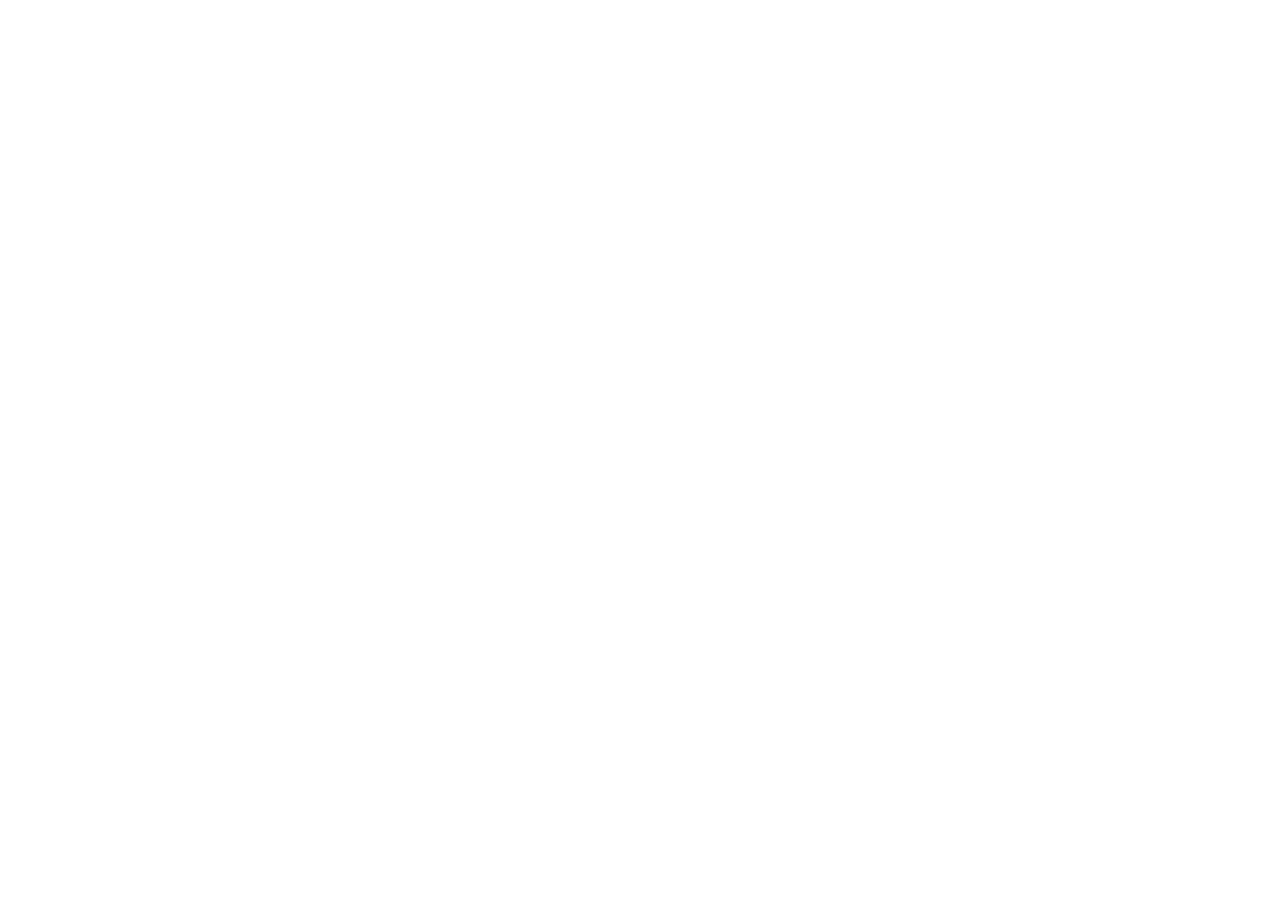
==== index.html @ 8698e87a "Create index.html" ====
<!DOCTYPE html>
<html lang="en">
<head>
    <meta charset="UTF-8">
    <meta http-equiv="X-UA-Compatible" content="IE=edge">
    <meta name="viewport" content="width=device-width, initial-scale=1.0">
    <title>Document</title>
</head>
<body>
    
</body>
</html>
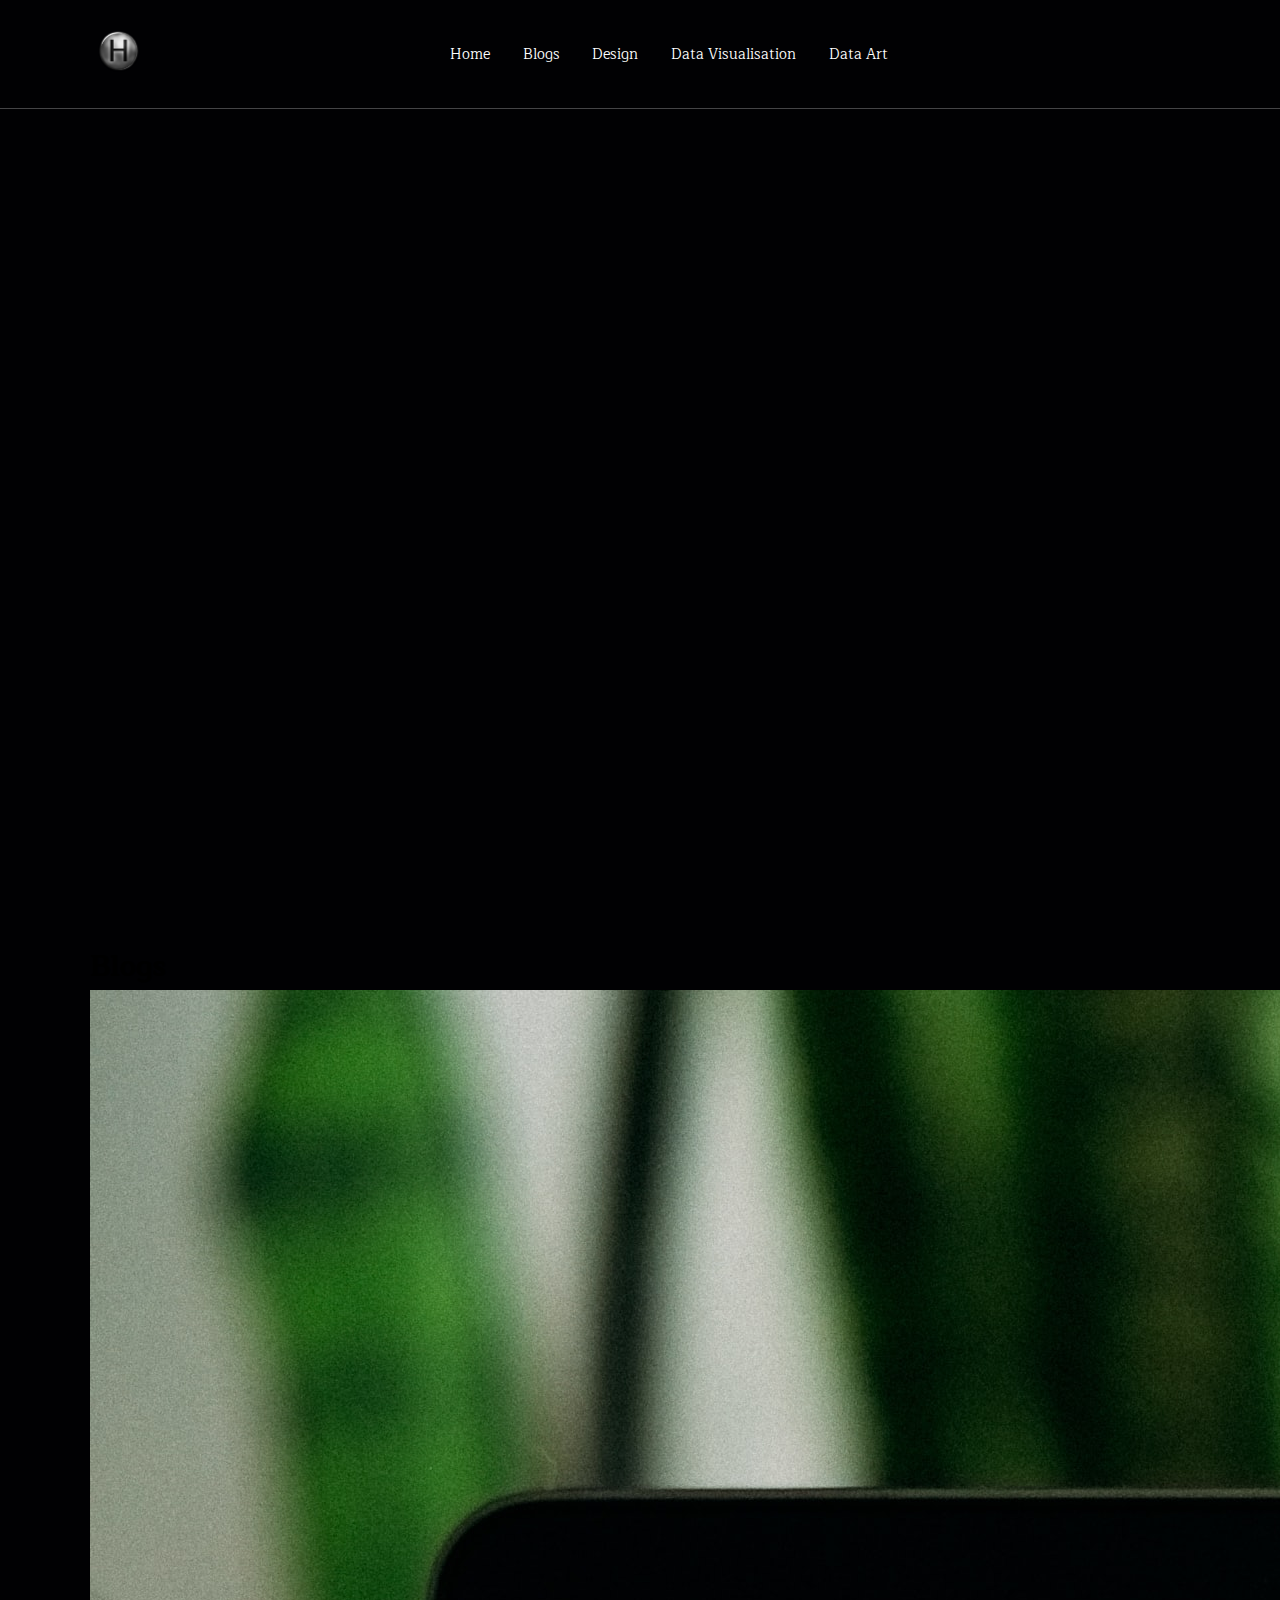
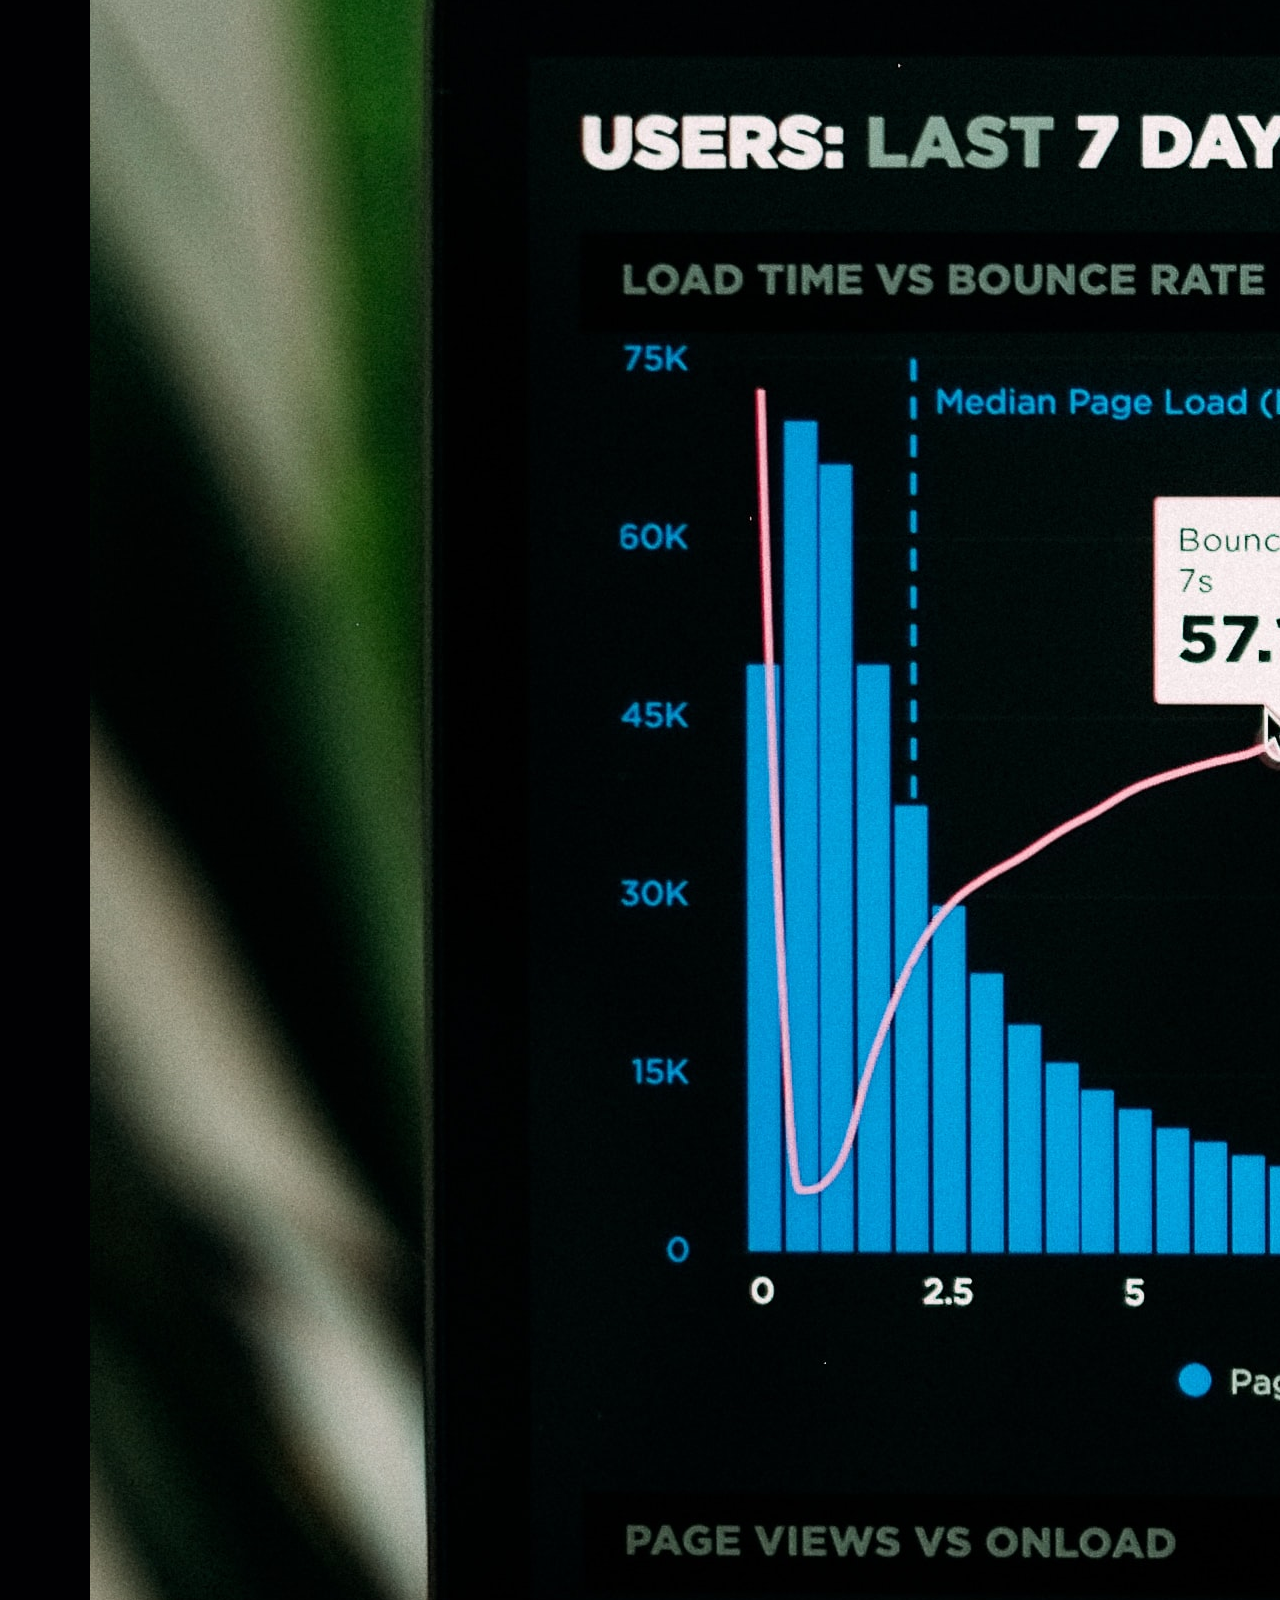
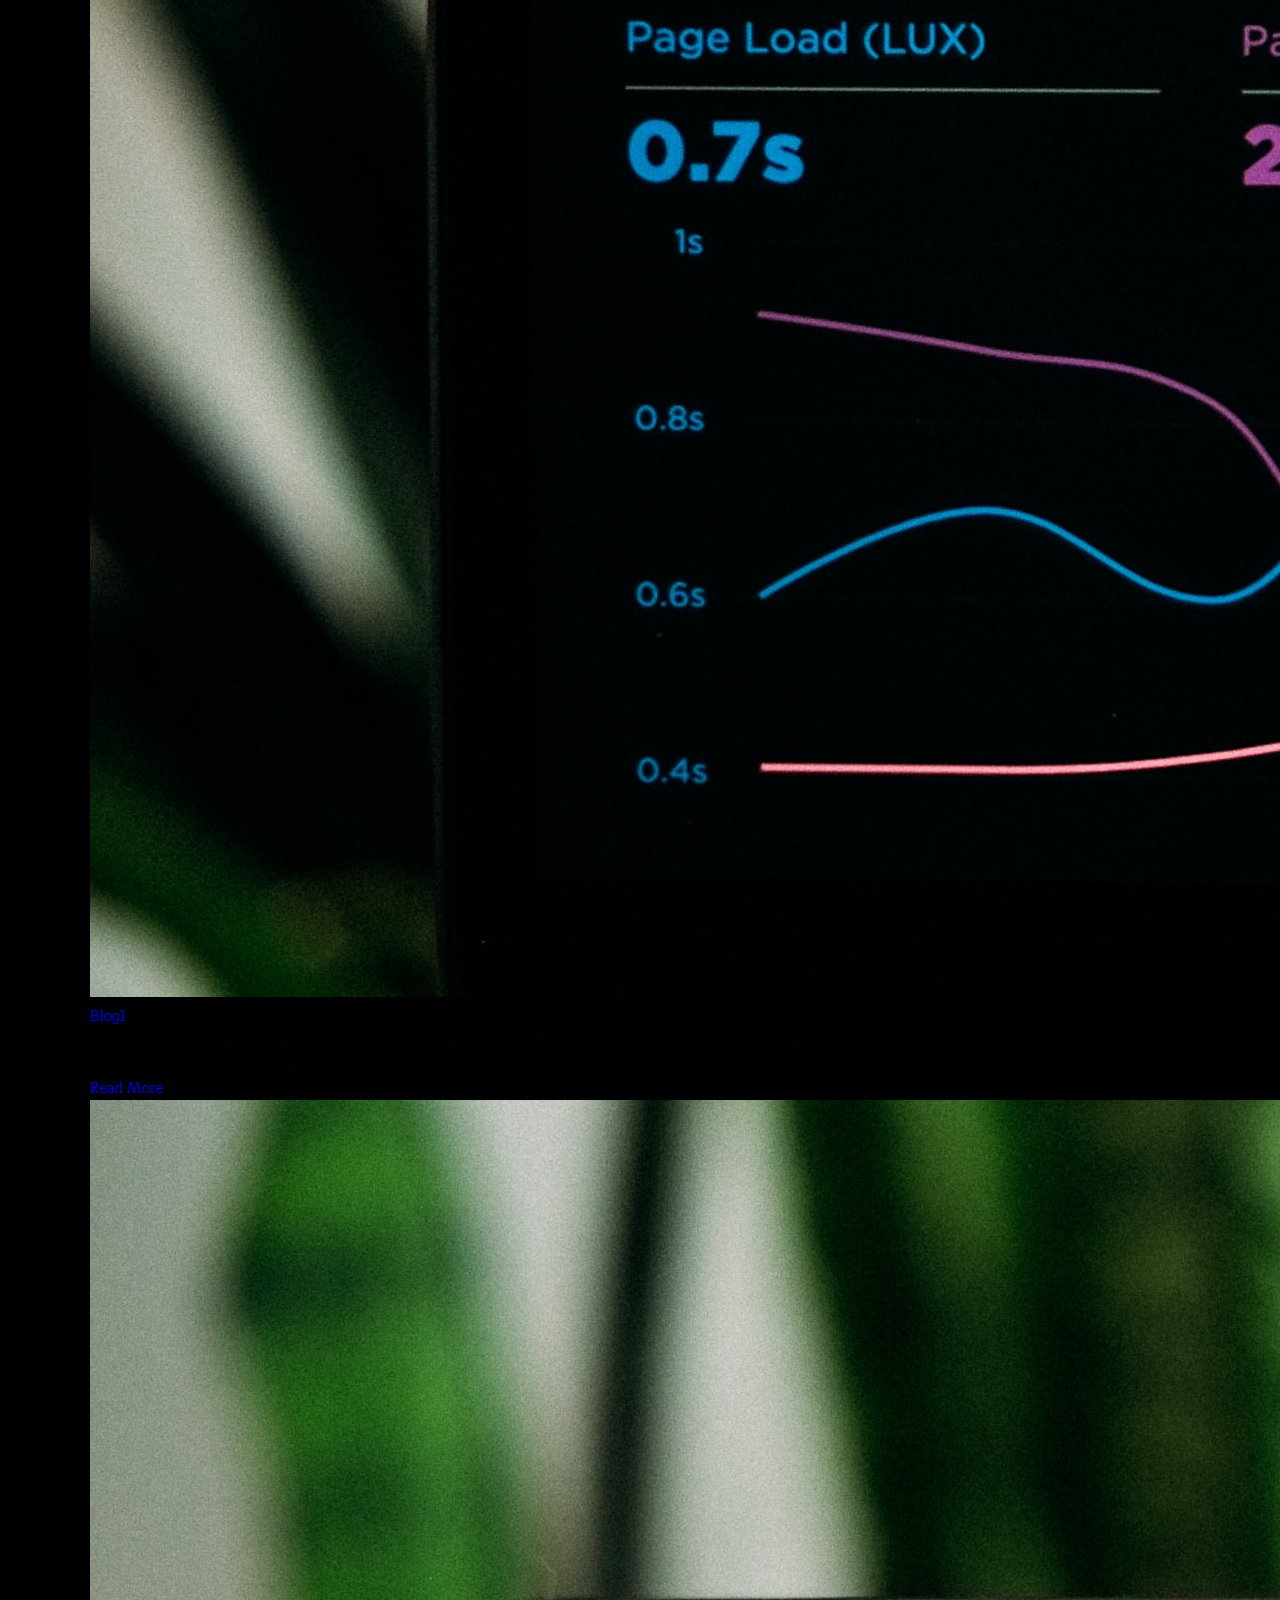
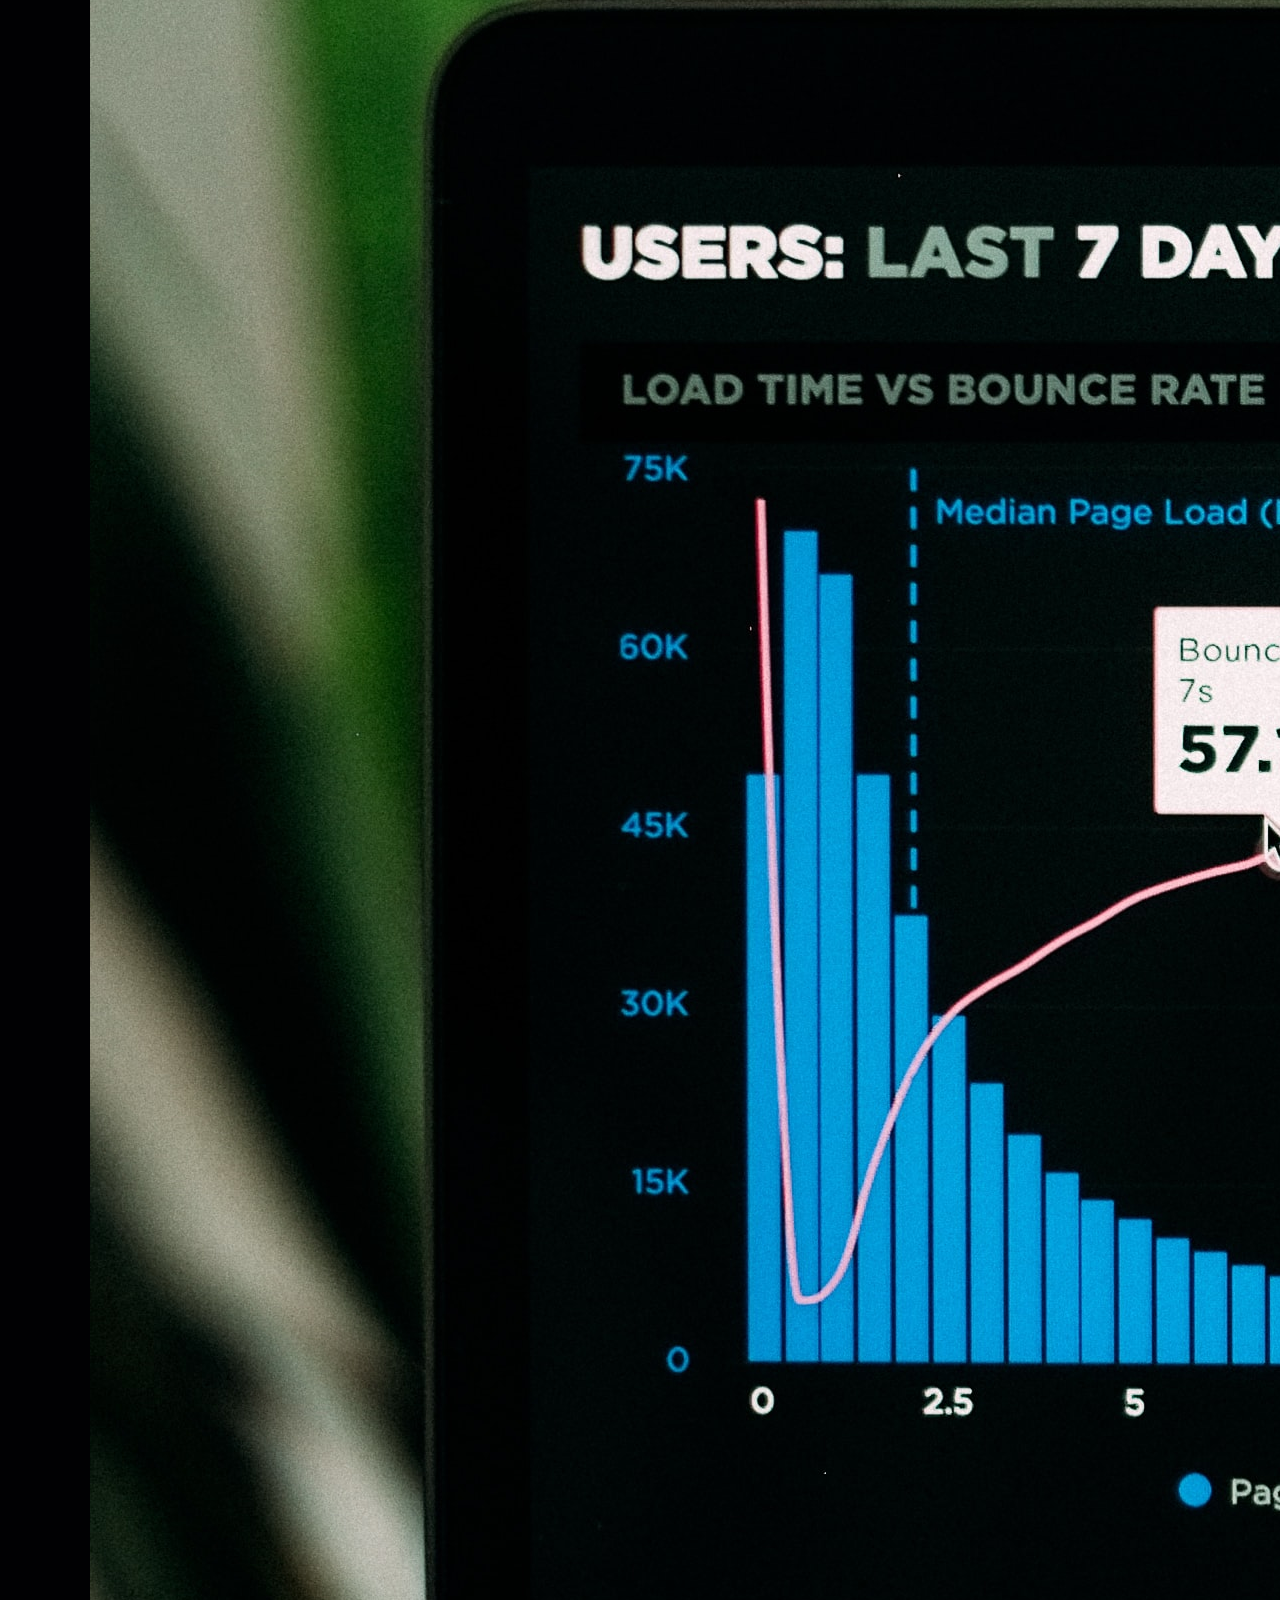
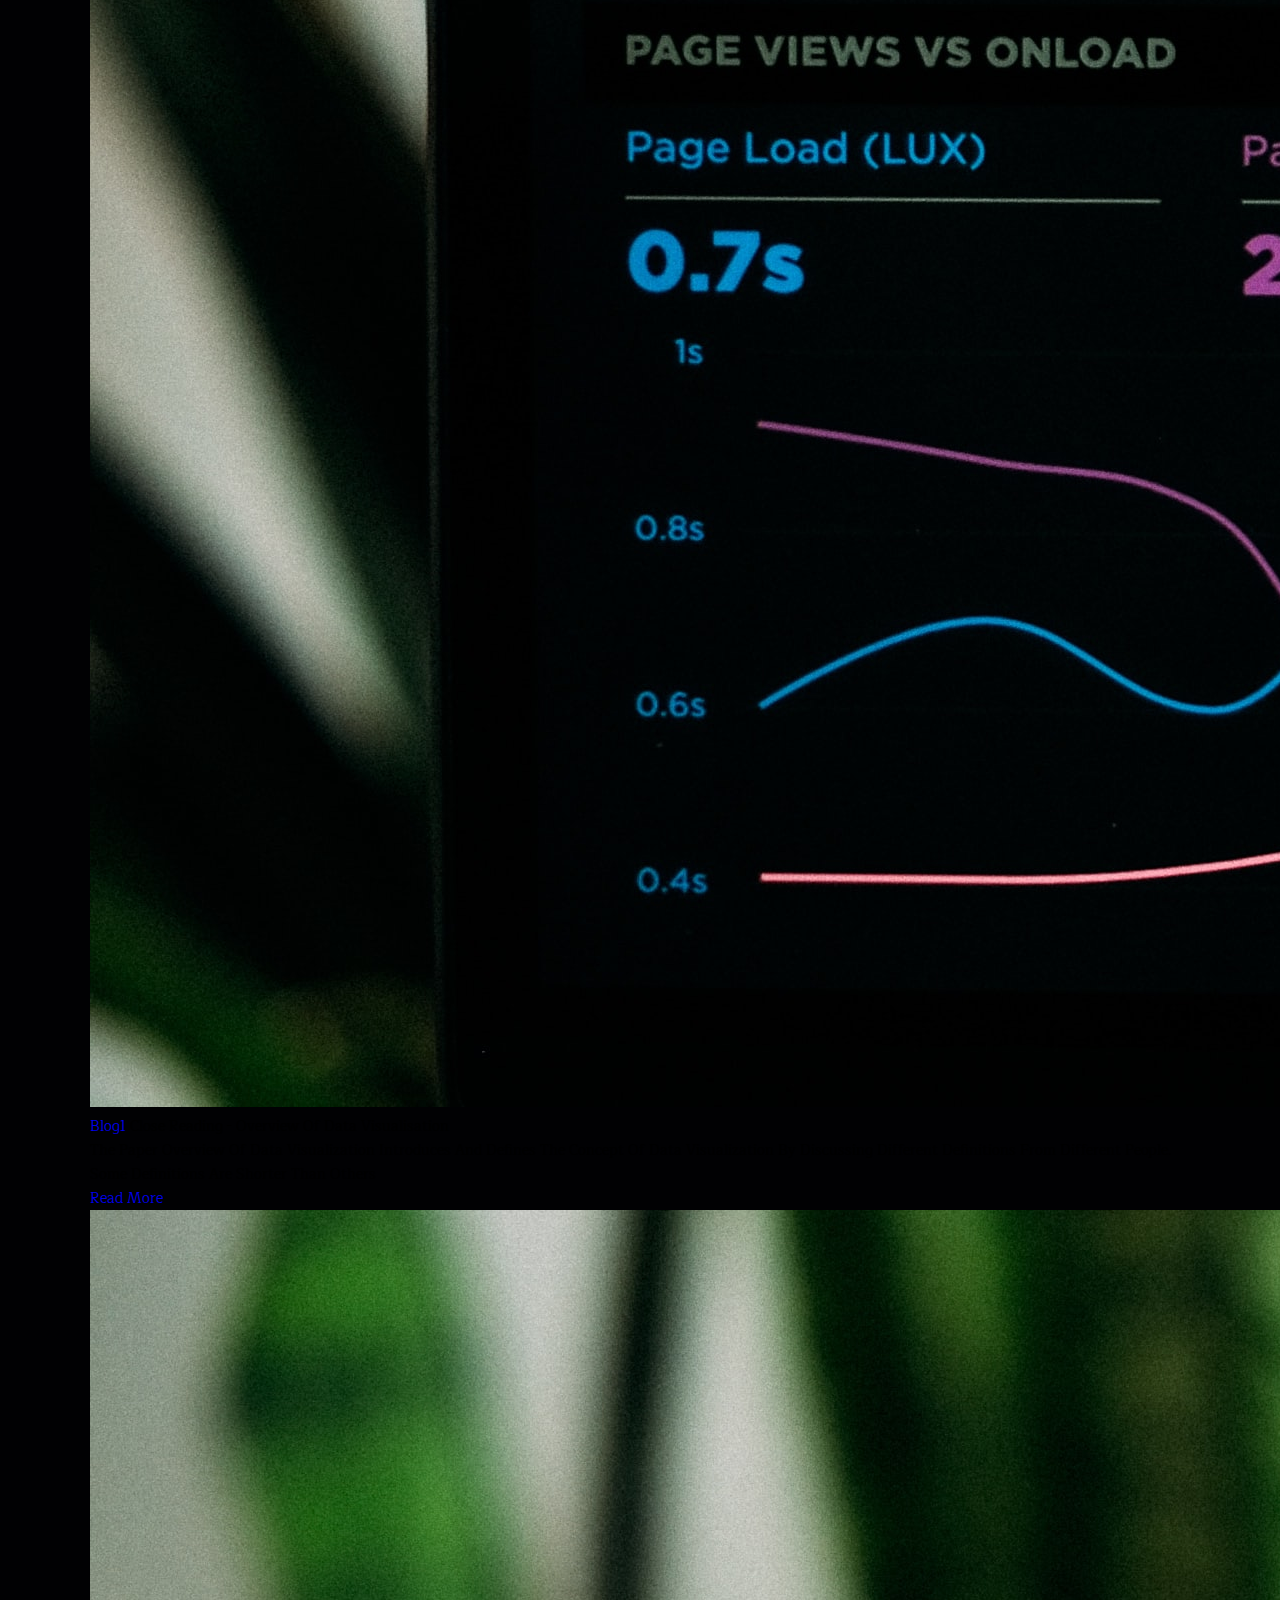
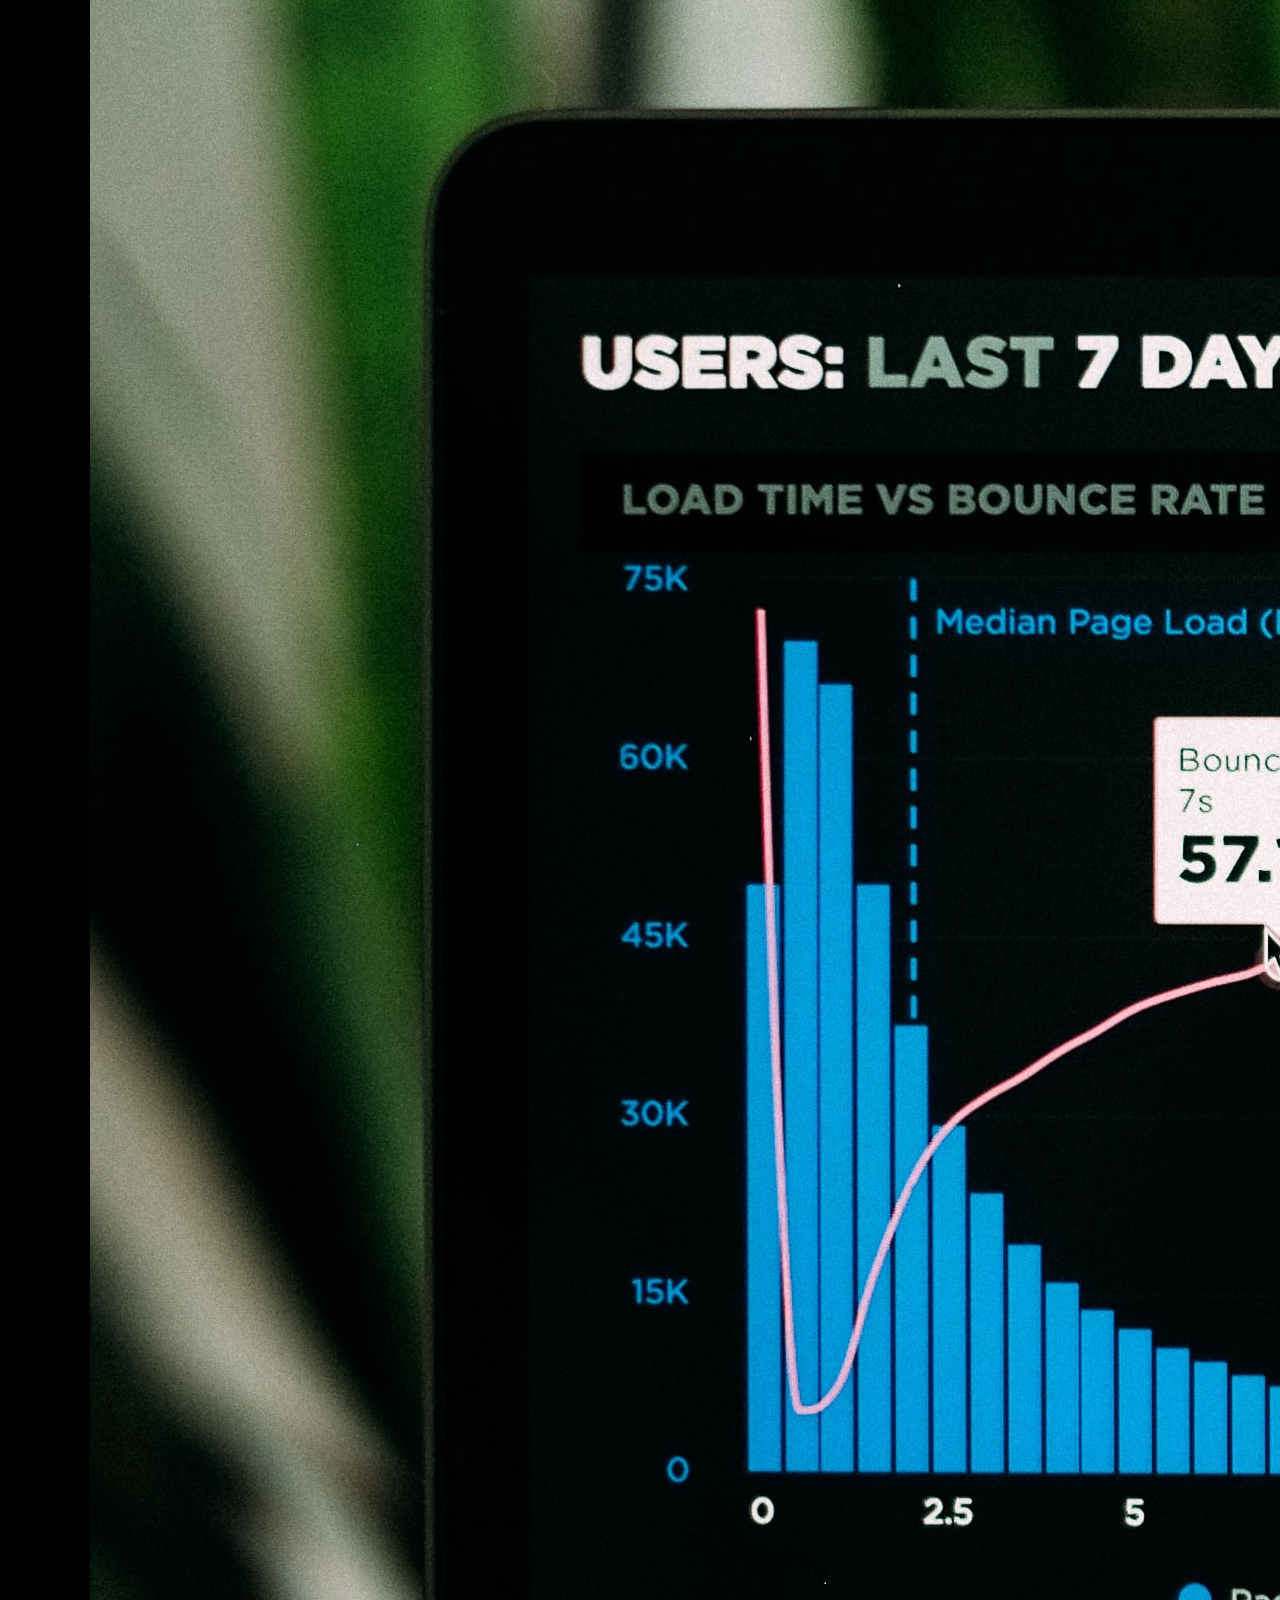
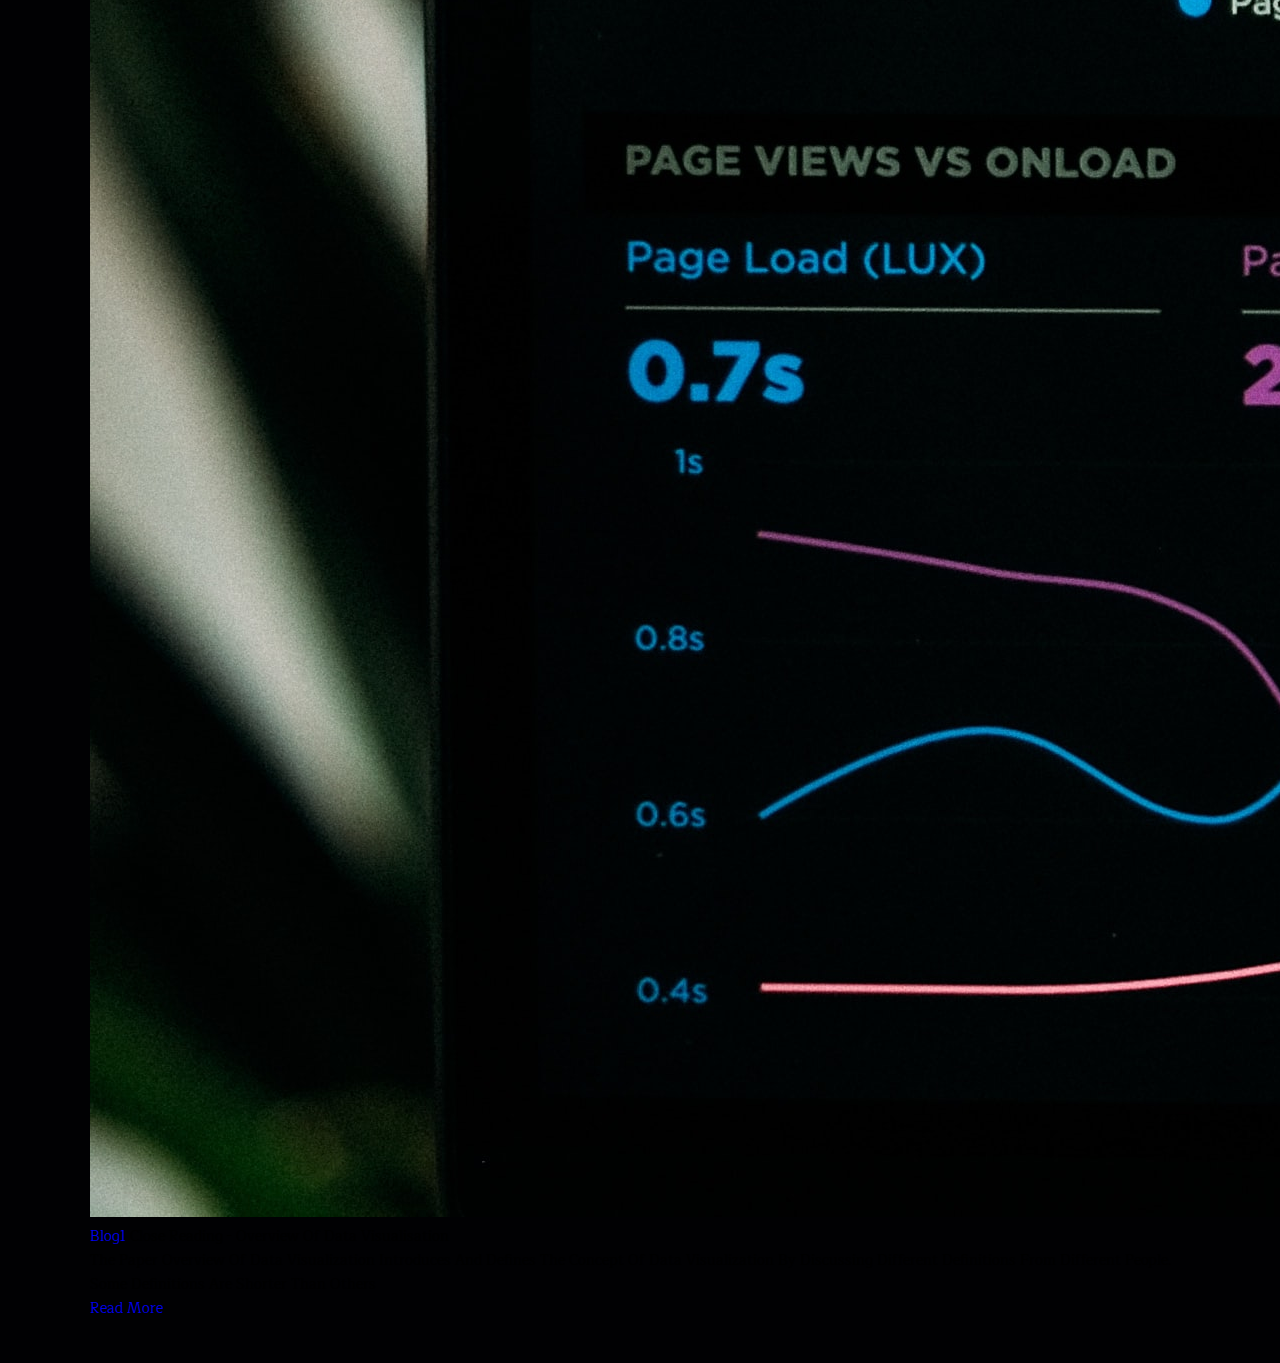
==== commit 882157d1: "lets commit" ====
--- a/index.html
+++ b/index.html
@@ -4,9 +4,131 @@
     <meta charset="UTF-8">
     <meta http-equiv="X-UA-Compatible" content="IE=edge">
     <meta name="viewport" content="width=device-width, initial-scale=1.0">
-    <title>Document</title>
+      
+
+    <link rel="stylesheet" href="https://unicons.iconscout.com/release/v4.0.0/css/line.css">
+    <link rel="stylesheet" href="https://cdnjs.cloudflare.com/ajax/libs/font-awesome/6.1.2/css/all.min.css">
+    
+    
+    
+    <link rel="stylesheet" href="assets/css/styles.css">
 </head>
 <body>
+
+    <header class="header">
+    
+
+        <a href="#" class="logo">
+            <img src="assets/img/letter-h-icon-png-21752.png" alt="">
+        </a>
+
+        <nav class="navbar">
+           
+
+                    <a href="#home" class="nav_link">
+                        <i class="uil uil-home"></i>Home
+                    </a>
+               
+
+                    <a href="#blogs" class="nav_link">
+                        <i class="uil uil-book-alt"></i>Blogs
+                    </a>
+               
+
+                    <a href="#design" class="nav_link">
+                        <i class="uil uil-palette"></i>Design
+                    </a>
+                
+
+                    <a href="#datavisualisation" class="nav_link">
+                        <i class="uil uil-chart-pie"></i>Data Visualisation
+                    </a>
+               
+
+                    <a href="#datart" class="nav_link">
+                        <i class="uil uil-file-graph"></i>Data Art
+                    </a>
+               
+    </nav>
+
+    <div class="icons">
+        <div class="fas fa-bars" id="menu-btn"></div>
+    </div>
+
+
+
+    </header>
+
+
+    <section class="home" id="home">
+
+        <div class="content">
+
+
+        </div>
+    </section>
+
+    <section class="blogs" id="blogs">
+
+        <h1 class="heading">
+            Blogs
+        </h1>
+
+        <div class="box-container">
+          <div class="box">
+            <div class="image">
+                <img src="./assets/img/luke-chesser-JKUTrJ4vK00-unsplash.jpg" alt="">
+            </div>
+            <div class="content">
+                <a href="#" class="title">Blog1</a>
+                <span>Close Reading - Overview of Data Visualisation</span>
+                <p>The paper Overview of Data Visualization introduces and defines the concept of data
+                    visualization by discussing different definitions from different people. Some definitions are
+                    shorter than others</p>
+                    <a href="#" class="btn">Read more</a>
+
+            </div>
+
+          </div>
+        </div>
+
+        <div class="box">
+            <div class="image">
+                <img src="./assets/img/luke-chesser-JKUTrJ4vK00-unsplash.jpg" alt="">
+            </div>
+            <div class="content">
+                <a href="#" class="title">Blog1</a>
+                <span>Close Reading - Overview of Data Visualisation</span>
+                <p>The paper Overview of Data Visualization introduces and defines the concept of data
+                    visualization by discussing different definitions from different people. Some definitions are
+                    shorter than others</p>
+                    <a href="#" class="btn">Read more</a>
+
+            </div>
+
+          </div>
+        </div>
+
+        <div class="box">
+            <div class="image">
+                <img src="./assets/img/luke-chesser-JKUTrJ4vK00-unsplash.jpg" alt="">
+            </div>
+            <div class="content">
+                <a href="#" class="title">Blog1</a>
+                <span>Close Reading - Overview of Data Visualisation</span>
+                <p>The paper Overview of Data Visualization introduces and defines the concept of data
+                    visualization by discussing different definitions from different people. Some definitions are
+                    shorter than others</p>
+                    <a href="#" class="btn">Read more</a>
+
+            </div>
+
+          </div>
+        </div>
+    </section>
+
+    <script src=""></script>
+    <script src="assets/js/main.js"></script>
     
 </body>
 </html>--- a/assets/css/styles.css
+++ b/assets/css/styles.css
@@ -0,0 +1,150 @@
+@import url('https://fonts.googleapis.com/css2?family=Maitree:wght@200;400;500&display=swap');
+
+:root {
+    --main-color: rgb(73, 71, 71);
+    --black:#13131;
+    --bg:#010103;
+    --border:.1rem solid rgba(225,225,225,.3);
+}
+
+*{
+    font-family:'Maitree', serif; 
+    margin:0; 
+    padding:0;
+    box-sizing: border-box;
+    outline: none;
+    border: none;
+    text-decoration: none;
+    text-transform: capitalize;
+    transition: .3s liner;
+}
+
+html {
+    font-size: 90%;
+    overflow-x: hidden;
+    scroll-padding-top: 9rem;
+    scroll-behavior: smooth;
+}
+
+html::-webkit-scrollbar{
+    width: .8rem;
+}
+
+html::-webkit-scrollbar-track{
+    background: transparent;
+}
+
+html::-webkit-scrollbar-thumb{
+    background: white;
+    border-radius: 5rem;
+}
+body {
+    background: var(--bg);
+}
+section{
+    padding: 3rem 7%;
+}
+
+.header{
+    background: var(--bg);
+    display: flex;
+    align-items: center;
+    justify-content: space-between;
+    padding: 1.5rem 7%;
+    border-bottom: var(--border);
+    position: fixed;
+    top:0;
+    left:0;
+    right:0;
+    z-index: 1000;
+
+}
+
+.header .logo img {
+    height: 4rem;
+}
+.header .navbar a {
+    cursor:pointer;
+    margin:0 1rem;
+    font-size:1rem;
+    color:white;
+
+}
+
+.header .navbar a:hover{
+    color:var(--main-color);
+    border-bottom: .1rem solid var(--main-color);
+    padding-bottom: .5rem;
+
+}
+
+.header .icons div{
+    color: white;
+    cursor: pointer;
+    font-size:2.3rem;
+    margin-left: 2rem;
+
+}
+
+.header .icons div:hover{
+color:var(--main-color)
+}
+#menu-btn {
+    display: none;
+}
+
+@media(max-width:991px) {
+    html{
+        font-size: 70%;
+    }
+
+    .header{
+        padding:1.5rem 2rem;
+    }
+
+    section{
+        padding: 3rem;
+    }
+}
+
+
+@media (max-width:768px){
+    #menu-btn {
+        display: inline-block;
+    }
+    .header .navbar{
+        position: absolute;
+        top:100%; right: -100%;
+        background: #fff;
+        width: 30rem;
+        height:calc(100vh- 9.5rem)
+    }
+
+  .header .navbar.active {
+      right:0;
+}
+    .header .navbar a {
+        color: var(--black);
+        display: block;
+        margin:1.5rem;
+        padding:.5rem;
+        font-size:1rem;
+
+    }
+   
+}
+
+.home {
+    min-height:100vh;
+    display:flex;
+    align-items: center;
+    background:url(../img/alfons-morales-YLSwjSy7stw-unsplash.jpg) no-repeat;
+    background-size: cover;
+    background-size: center;
+
+}
+
+.blogs .box-container{
+    
+
+}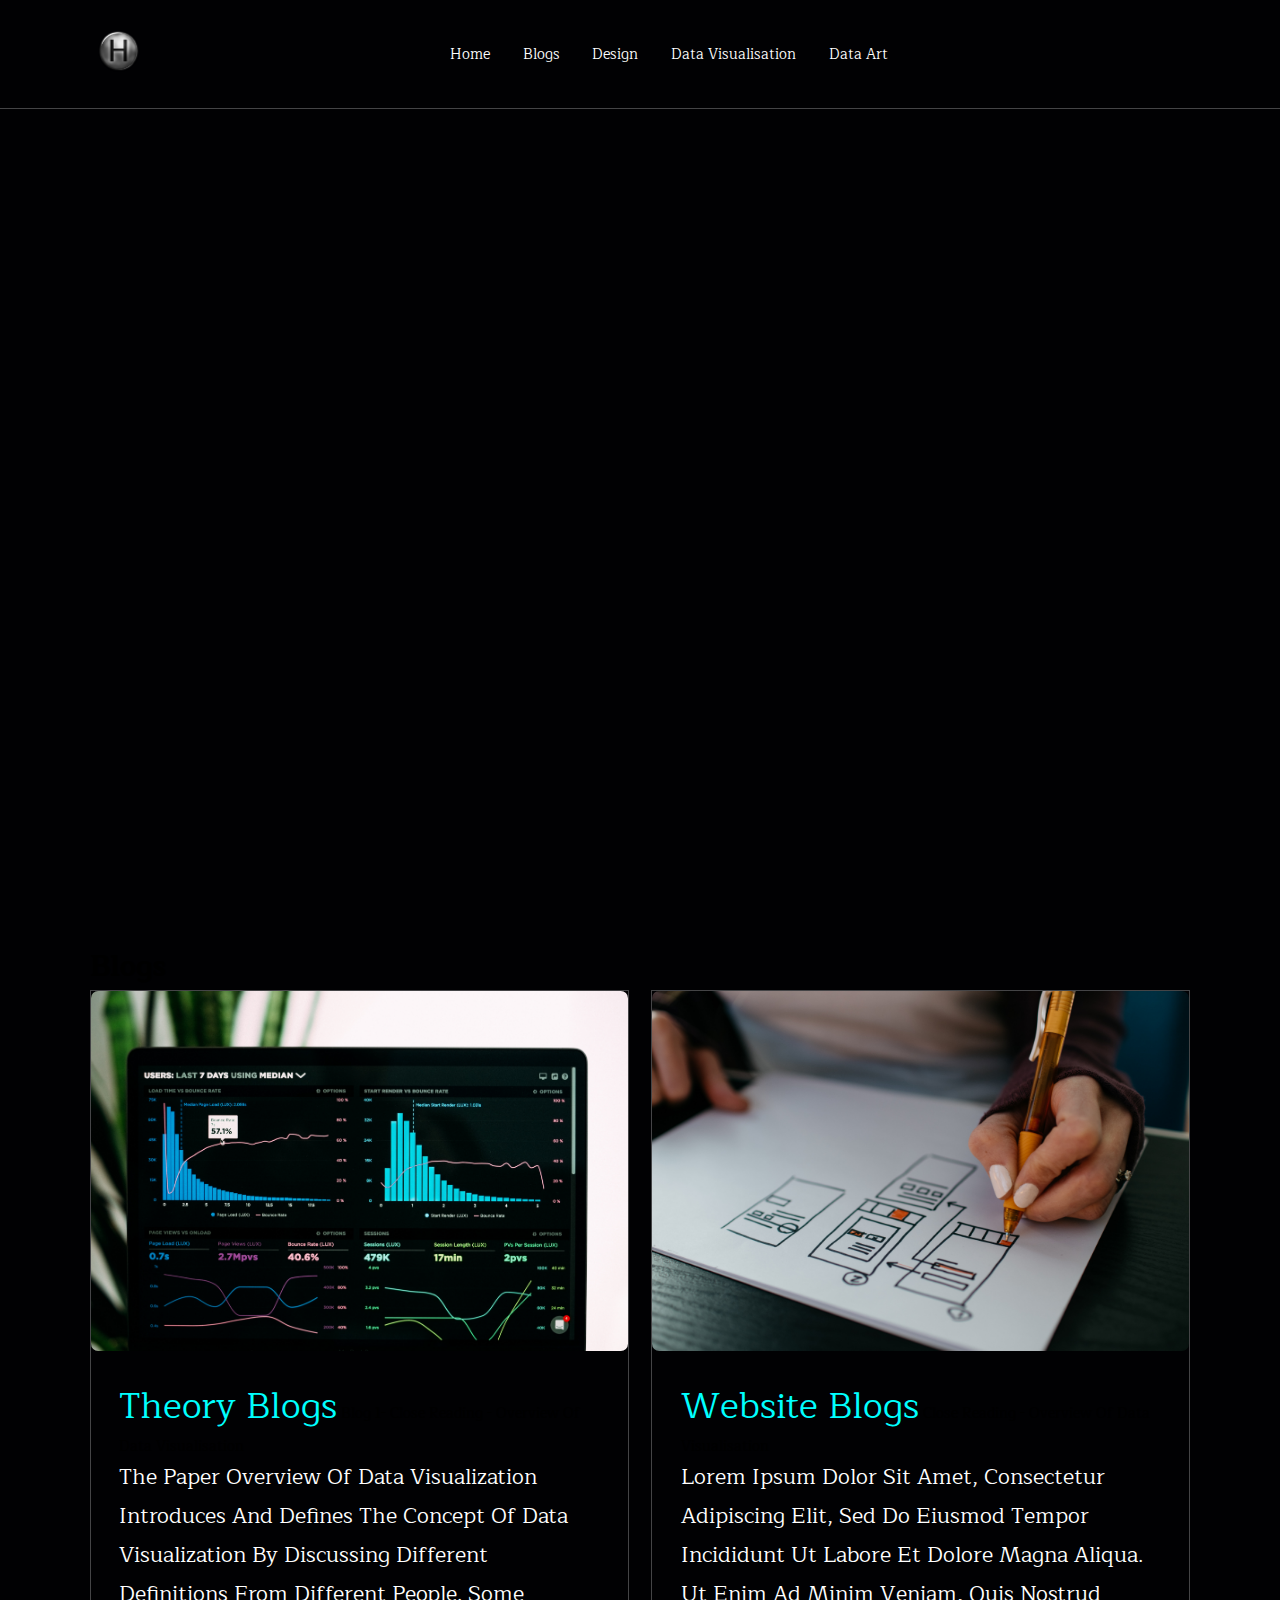
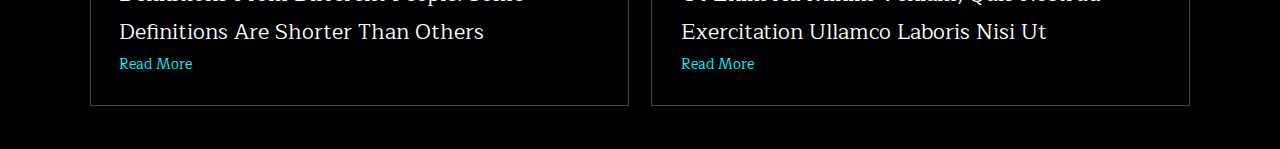
==== commit bfa267dd: "final push" ====
--- a/index.html
+++ b/index.html
@@ -35,7 +35,7 @@
                     </a>
                
 
-                    <a href="#design" class="nav_link">
+                    <a href="design.html" class="nav_link">
                         <i class="uil uil-palette"></i>Design
                     </a>
                 
@@ -80,51 +80,38 @@
                 <img src="./assets/img/luke-chesser-JKUTrJ4vK00-unsplash.jpg" alt="">
             </div>
             <div class="content">
-                <a href="#" class="title">Blog1</a>
-                <span>Close Reading - Overview of Data Visualisation</span>
+                <a href="#" class="title">Theory Blogs</a>
+                <span>Blog 1- Close Reading - Overview of Data Visualisation</span>
                 <p>The paper Overview of Data Visualization introduces and defines the concept of data
                     visualization by discussing different definitions from different people. Some definitions are
                     shorter than others</p>
-                    <a href="#" class="btn">Read more</a>
+                    <a href="blogs.html" class="btn">Read more</a>
 
             </div>
 
           </div>
-        </div>
 
-        <div class="box">
+          <div class="box">
             <div class="image">
-                <img src="./assets/img/luke-chesser-JKUTrJ4vK00-unsplash.jpg" alt="">
+                <img src="./assets/img/kelly-sikkema-gcHFXsdcmJE-unsplash.jpg" alt="">
             </div>
             <div class="content">
-                <a href="#" class="title">Blog1</a>
+                <a href="#" class="title">Website Blogs</a>
                 <span>Close Reading - Overview of Data Visualisation</span>
-                <p>The paper Overview of Data Visualization introduces and defines the concept of data
-                    visualization by discussing different definitions from different people. Some definitions are
-                    shorter than others</p>
-                    <a href="#" class="btn">Read more</a>
+                <p>Lorem ipsum dolor sit amet, consectetur adipiscing elit, sed do eiusmod tempor incididunt ut labore et dolore magna aliqua. Ut enim ad minim veniam, quis nostrud exercitation ullamco laboris nisi ut </p>
+                    <a href="wblogs.html" class="btn">Read more</a>
 
             </div>
 
           </div>
+          
+          
         </div>
+        
 
-        <div class="box">
-            <div class="image">
-                <img src="./assets/img/luke-chesser-JKUTrJ4vK00-unsplash.jpg" alt="">
-            </div>
-            <div class="content">
-                <a href="#" class="title">Blog1</a>
-                <span>Close Reading - Overview of Data Visualisation</span>
-                <p>The paper Overview of Data Visualization introduces and defines the concept of data
-                    visualization by discussing different definitions from different people. Some definitions are
-                    shorter than others</p>
-                    <a href="#" class="btn">Read more</a>
+       
 
-            </div>
-
-          </div>
-        </div>
+       
     </section>
 
     <script src=""></script>
--- a/assets/css/styles.css
+++ b/assets/css/styles.css
@@ -92,6 +92,12 @@
 #menu-btn {
     display: none;
 }
+.btn {
+    color: aqua ;
+}
+.btn:hover {
+    color:var(--main-color) ;
+}
 
 @media(max-width:991px) {
     html{
@@ -145,6 +151,104 @@
 }
 
 .blogs .box-container{
-    
-
-}+    display: grid;
+    grid-template-columns: repeat(auto-fit, minmax(30rem,1fr));
+    gap:1.5rem;
+}
+
+.blogs .box-container .box {
+    border:var(--border);
+}
+
+.blogs .box-container .box .image {
+    height: 25rem;
+    overflow:hidden;
+    width:100%;
+}
+
+.blogs .box-container .box .image img {
+    height: 100%;
+    object-fit:cover;
+    width:100%;
+}
+
+.blogs .box-container .box:hover .image img {
+
+    transform: scale(1.2)
+}
+
+.blogs .box-container .box .content{
+    padding: 2rem;
+
+}
+
+.blogs .box-container .box .content .title  {
+    font-size: 2.5rem;
+    line-height: 1.5;
+    color:aqua;
+}
+
+.blogs .box-container .box .content .title:hover {
+    color: var(--main-color);
+}
+
+.blogs .box-container .box .content .span {
+    color:var(--main-color);
+    display: block;
+padding-top: 1rem;
+font-size: 2rem;
+}
+
+.blogs .box-container .box .content p {
+    font-size: 1.5rem;
+    line-height:1.8;
+    color: #fff;
+
+}
+
+
+.container{
+    display: grid;
+    grid-template-columns: 2.5fr 1fr;
+    gap: 1.5rem;
+    background:black;
+
+}
+
+.container .posts-container .post {
+    width: 100%;
+    padding: 2rem;
+    background: black;
+    border:var(--border);
+    border-radius: .5rem;
+}
+
+.image {
+    height: 40rem;
+    width: 100%;
+    border-radius: .5rem;
+    object-fit:cover;
+
+}
+
+.title {
+    padding-top: 1.5rem;
+    font-size: 2.5rem;
+    color:aqua;
+}
+.text {
+    color: #fff;
+}
+
+
+
+
+
+
+
+
+
+
+
+
+
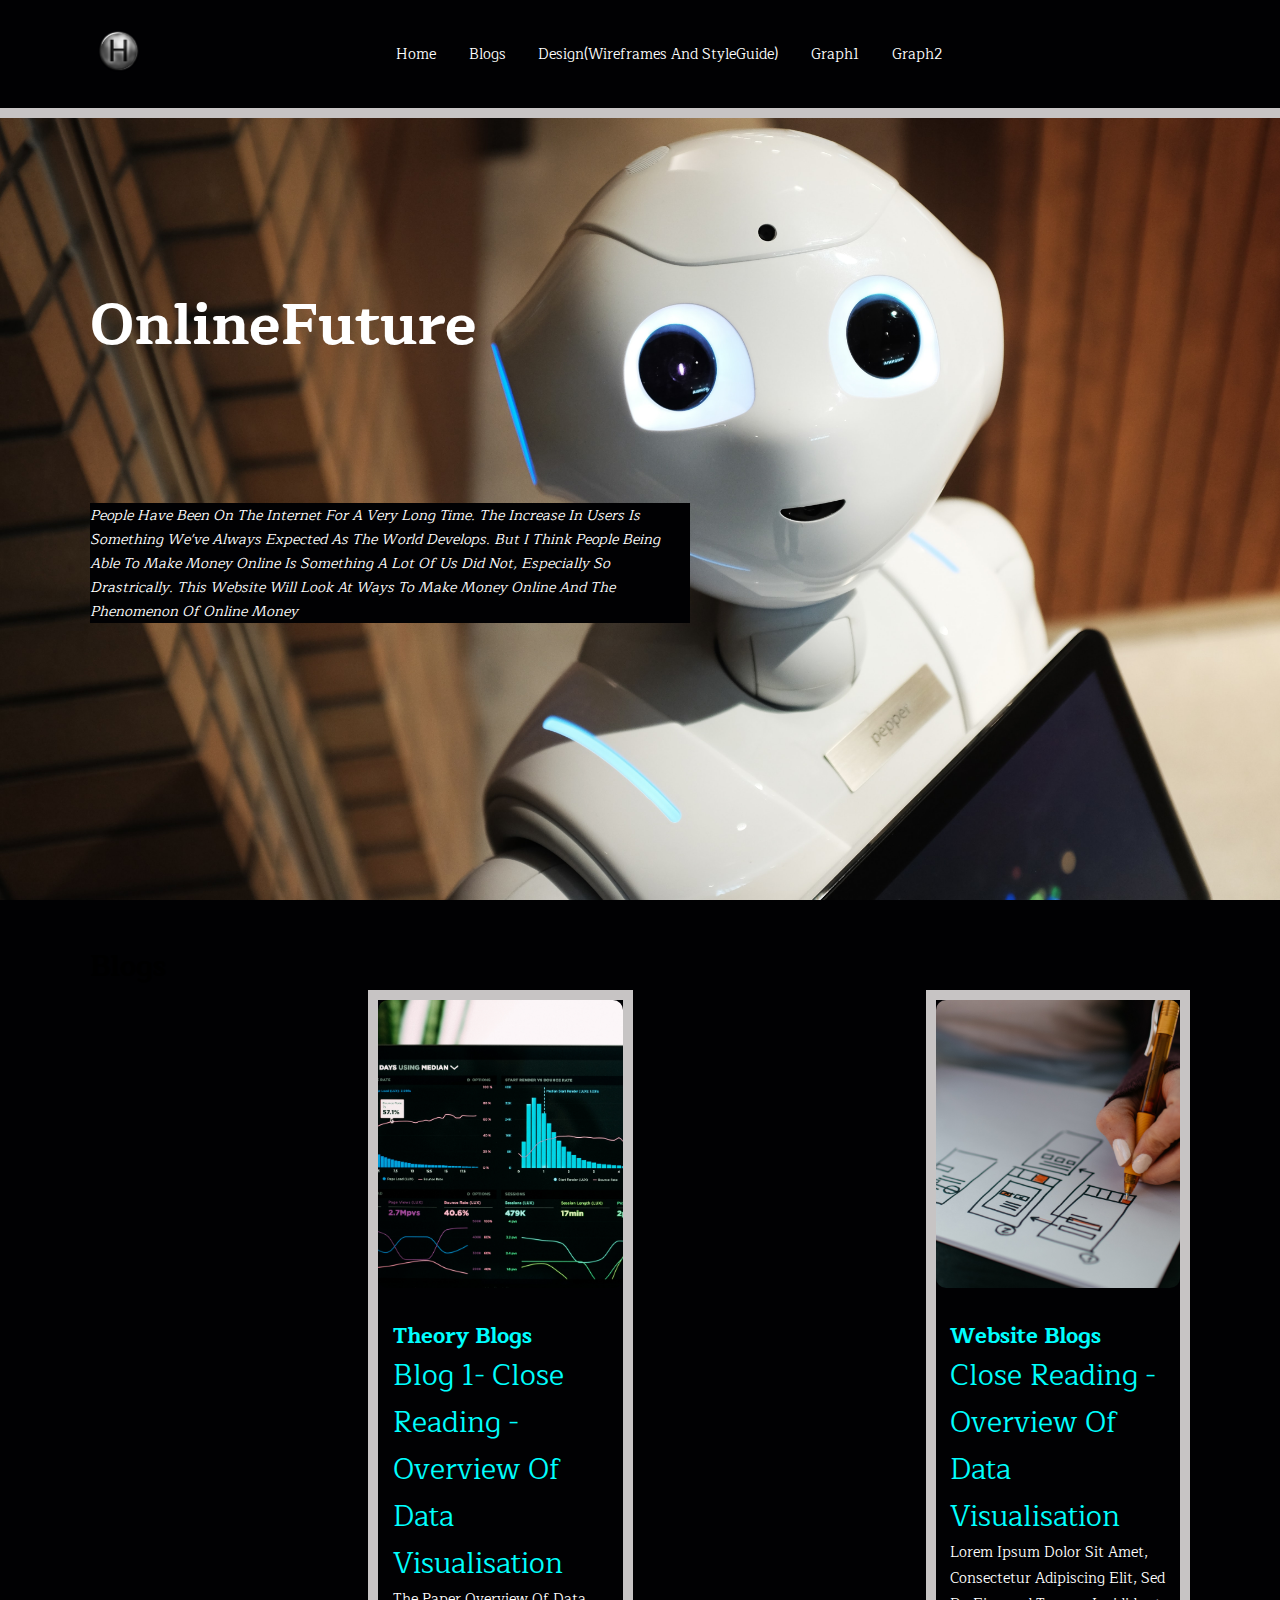
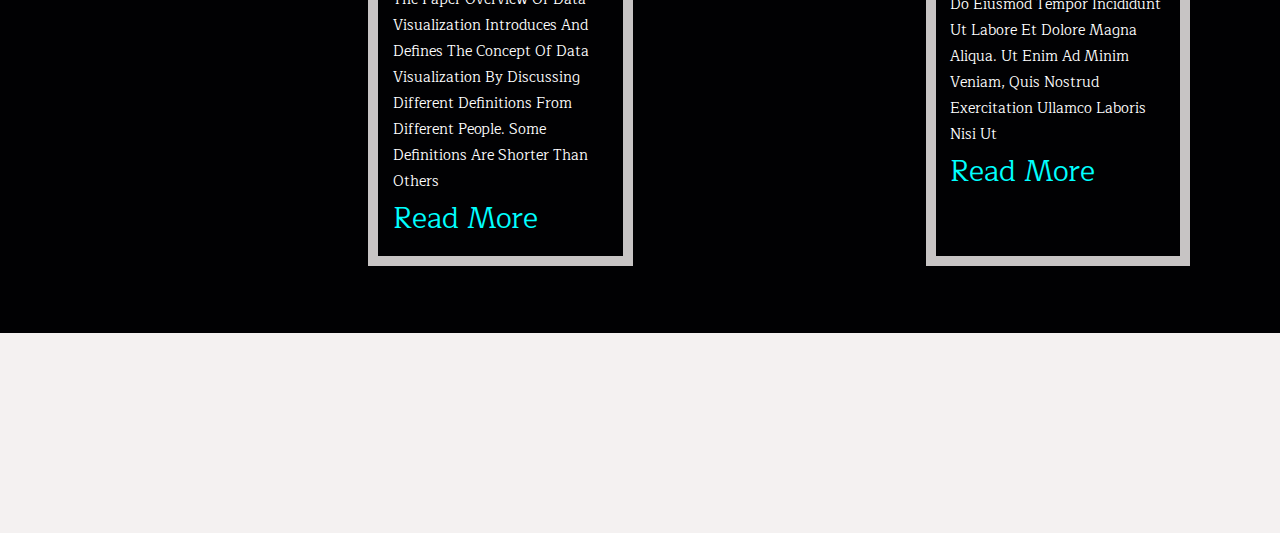
==== commit c1566c9c: "done" ====
--- a/index.html
+++ b/index.html
@@ -36,17 +36,17 @@
                
 
                     <a href="design.html" class="nav_link">
-                        <i class="uil uil-palette"></i>Design
+                        <i class="uil uil-palette"></i>Design(Wireframes and StyleGuide)
                     </a>
                 
 
-                    <a href="#datavisualisation" class="nav_link">
-                        <i class="uil uil-chart-pie"></i>Data Visualisation
+                    <a href="DataVisualisation.html" class="nav_link">
+                        <i class="uil uil-chart-pie"></i>Graph1
                     </a>
                
 
                     <a href="#datart" class="nav_link">
-                        <i class="uil uil-file-graph"></i>Data Art
+                        <i class="uil uil-file-graph"></i>Graph2
                     </a>
                
     </nav>
@@ -64,6 +64,9 @@
 
         <div class="content">
 
+            <h1>OnlineFuture</h1>
+            <p class="webinfo"><em>People have been on the internet for a very long time. The increase in users is something we've always expected as the world develops. But I think people being able to make money online is something a lot of us did not, especially so drastrically. This website will look at ways to make money online and the phenomenon of online money </em></p>
+
 
         </div>
     </section>
@@ -75,12 +78,13 @@
         </h1>
 
         <div class="box-container">
+            <a href="wblogs.html" class="btn">
           <div class="box">
             <div class="image">
                 <img src="./assets/img/luke-chesser-JKUTrJ4vK00-unsplash.jpg" alt="">
             </div>
             <div class="content">
-                <a href="#" class="title">Theory Blogs</a>
+                <h1 class="title">Theory Blogs</h1>
                 <span>Blog 1- Close Reading - Overview of Data Visualisation</span>
                 <p>The paper Overview of Data Visualization introduces and defines the concept of data
                     visualization by discussing different definitions from different people. Some definitions are
@@ -91,12 +95,14 @@
 
           </div>
 
+          </a>
+          <a href="wblogs.html" class="btn">
           <div class="box">
             <div class="image">
                 <img src="./assets/img/kelly-sikkema-gcHFXsdcmJE-unsplash.jpg" alt="">
             </div>
             <div class="content">
-                <a href="#" class="title">Website Blogs</a>
+                <h1 class="title">Website Blogs</h1>
                 <span>Close Reading - Overview of Data Visualisation</span>
                 <p>Lorem ipsum dolor sit amet, consectetur adipiscing elit, sed do eiusmod tempor incididunt ut labore et dolore magna aliqua. Ut enim ad minim veniam, quis nostrud exercitation ullamco laboris nisi ut </p>
                     <a href="wblogs.html" class="btn">Read more</a>
@@ -107,6 +113,8 @@
           
           
         </div>
+
+    </a>
         
 
        
@@ -114,6 +122,13 @@
        
     </section>
 
+    <br>
+
+
+   <footer>
+
+   </footer>
+
     <script src=""></script>
     <script src="assets/js/main.js"></script>
     
--- a/assets/css/styles.css
+++ b/assets/css/styles.css
@@ -1,10 +1,10 @@
 @import url('https://fonts.googleapis.com/css2?family=Maitree:wght@200;400;500&display=swap');
 
 :root {
-    --main-color: rgb(73, 71, 71);
+    --main-color: rgb(203, 202, 202);
     --black:#13131;
     --bg:#010103;
-    --border:.1rem solid rgba(225,225,225,.3);
+    --border:.7rem solid rgba(251, 248, 248, 0.793);
 }
 
 *{
@@ -16,7 +16,7 @@
     border: none;
     text-decoration: none;
     text-transform: capitalize;
-    transition: .3s liner;
+    transition: .5s liner;
 }
 
 html {
@@ -58,8 +58,24 @@
     right:0;
     z-index: 1000;
 
-}
-
+
+}
+
+.webinfo {
+    color:#fff;
+    font-size: 1rem;
+    background-color: #010103;
+    margin-top: 130px;
+    max-width:600px;
+}
+
+
+.Writing {
+    background-color: rgb(203, 202, 202);
+    margin-top: 130px;
+    max-width:1200px;
+
+}
 .header .logo img {
     height: 4rem;
 }
@@ -140,11 +156,18 @@
    
 }
 
+.content {
+
+    font-size: 2rem;
+    color: white;
+
+}
+
 .home {
     min-height:100vh;
     display:flex;
     align-items: center;
-    background:url(../img/alfons-morales-YLSwjSy7stw-unsplash.jpg) no-repeat;
+    background:url(../img/alex-knight-2EJCSULRwC8-unsplash.jpg) no-repeat;
     background-size: cover;
     background-size: center;
 
@@ -152,8 +175,8 @@
 
 .blogs .box-container{
     display: grid;
-    grid-template-columns: repeat(auto-fit, minmax(30rem,1fr));
-    gap:1.5rem;
+    grid-template-columns: repeat(auto-fit, minmax(10rem,1fr));
+    gap:1rem;
 }
 
 .blogs .box-container .box {
@@ -161,7 +184,7 @@
 }
 
 .blogs .box-container .box .image {
-    height: 25rem;
+    height: 20rem;
     overflow:hidden;
     width:100%;
 }
@@ -174,23 +197,24 @@
 
 .blogs .box-container .box:hover .image img {
 
-    transform: scale(1.2)
+  
+    transform: scale(1.1)
+  
+    
 }
 
 .blogs .box-container .box .content{
-    padding: 2rem;
+    padding: 1rem;
 
 }
 
 .blogs .box-container .box .content .title  {
-    font-size: 2.5rem;
+    font-size: 1.5rem;
     line-height: 1.5;
     color:aqua;
 }
 
-.blogs .box-container .box .content .title:hover {
-    color: var(--main-color);
-}
+
 
 .blogs .box-container .box .content .span {
     color:var(--main-color);
@@ -200,7 +224,7 @@
 }
 
 .blogs .box-container .box .content p {
-    font-size: 1.5rem;
+    font-size: 1rem;
     line-height:1.8;
     color: #fff;
 
@@ -209,8 +233,8 @@
 
 .container{
     display: grid;
-    grid-template-columns: 2.5fr 1fr;
-    gap: 1.5rem;
+    grid-template-columns: 2fr 0.5fr;
+    gap: 5rem;
     background:black;
 
 }
@@ -218,21 +242,21 @@
 .container .posts-container .post {
     width: 100%;
     padding: 2rem;
-    background: black;
+    background:  rgb(203, 202, 202);;
     border:var(--border);
     border-radius: .5rem;
 }
 
 .image {
-    height: 40rem;
+    height: 20rem;
     width: 100%;
-    border-radius: .5rem;
+    border-radius: .7rem;
     object-fit:cover;
 
 }
 
 .title {
-    padding-top: 1.5rem;
+    padding-top: 1.2rem;
     font-size: 2.5rem;
     color:aqua;
 }
@@ -241,14 +265,31 @@
 }
 
 
-
-
-
-
-
-
-
-
-
-
-
+footer{
+    position: absolute;
+    bottom: 100;
+    left: 0;
+    right: 0;
+    background: rgb(244, 241, 241);
+    height: auto;
+    width: 100vw;
+    padding-top: 200px;
+    color: #fff;
+}
+
+
+
+
+
+
+
+
+
+
+
+
+
+
+
+
+
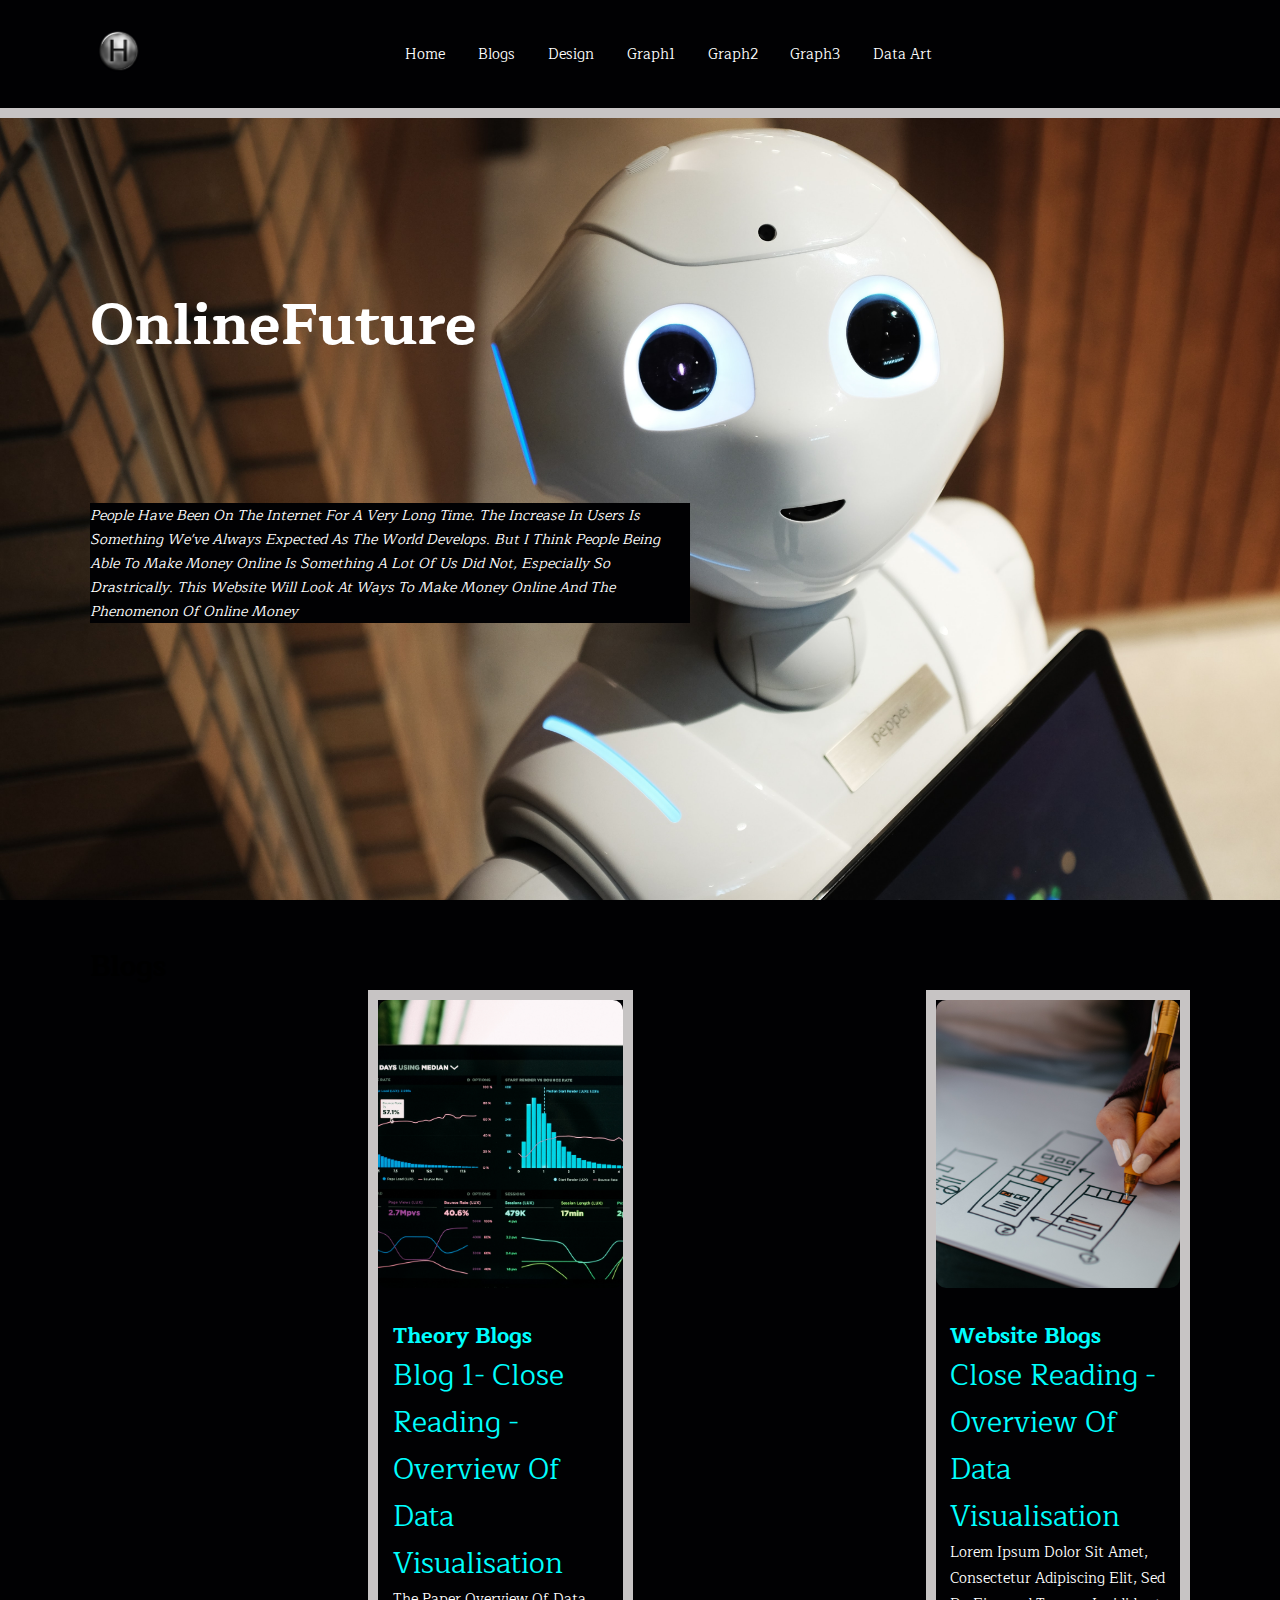
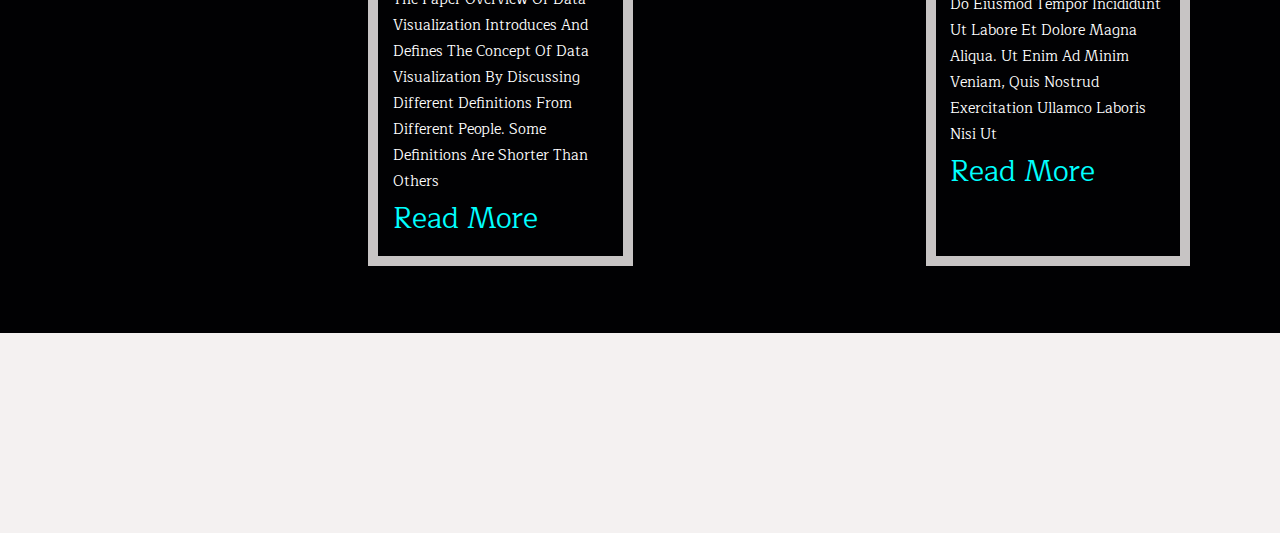
==== commit 067d8fc8: "push" ====
--- a/index.html
+++ b/index.html
@@ -8,6 +8,7 @@
 
     <link rel="stylesheet" href="https://unicons.iconscout.com/release/v4.0.0/css/line.css">
     <link rel="stylesheet" href="https://cdnjs.cloudflare.com/ajax/libs/font-awesome/6.1.2/css/all.min.css">
+    
     
     
     
@@ -36,7 +37,7 @@
                
 
                     <a href="design.html" class="nav_link">
-                        <i class="uil uil-palette"></i>Design(Wireframes and StyleGuide)
+                        <i class="uil uil-palette"></i>Design
                     </a>
                 
 
@@ -45,10 +46,22 @@
                     </a>
                
 
-                    <a href="#datart" class="nav_link">
+                    <a href="DataVisualisationSecond.html" class="nav_link">
                         <i class="uil uil-file-graph"></i>Graph2
                     </a>
-               
+
+                    <a href="InteractiveDataVisualisation.html" class="nav_link">
+                        <i class="uil uil-file-graph"></i>Graph3
+                    </a>
+
+                    <a href="InteractiveDataVisualisation.html" class="nav_link">
+                        <i class="uil uil-file-graph"></i>Data Art
+                    </a>
+
+
+
+
+                   
     </nav>
 
     <div class="icons">
--- a/assets/css/styles.css
+++ b/assets/css/styles.css
@@ -286,10 +286,3 @@
 
 
 
-
-
-
-
-
-
-
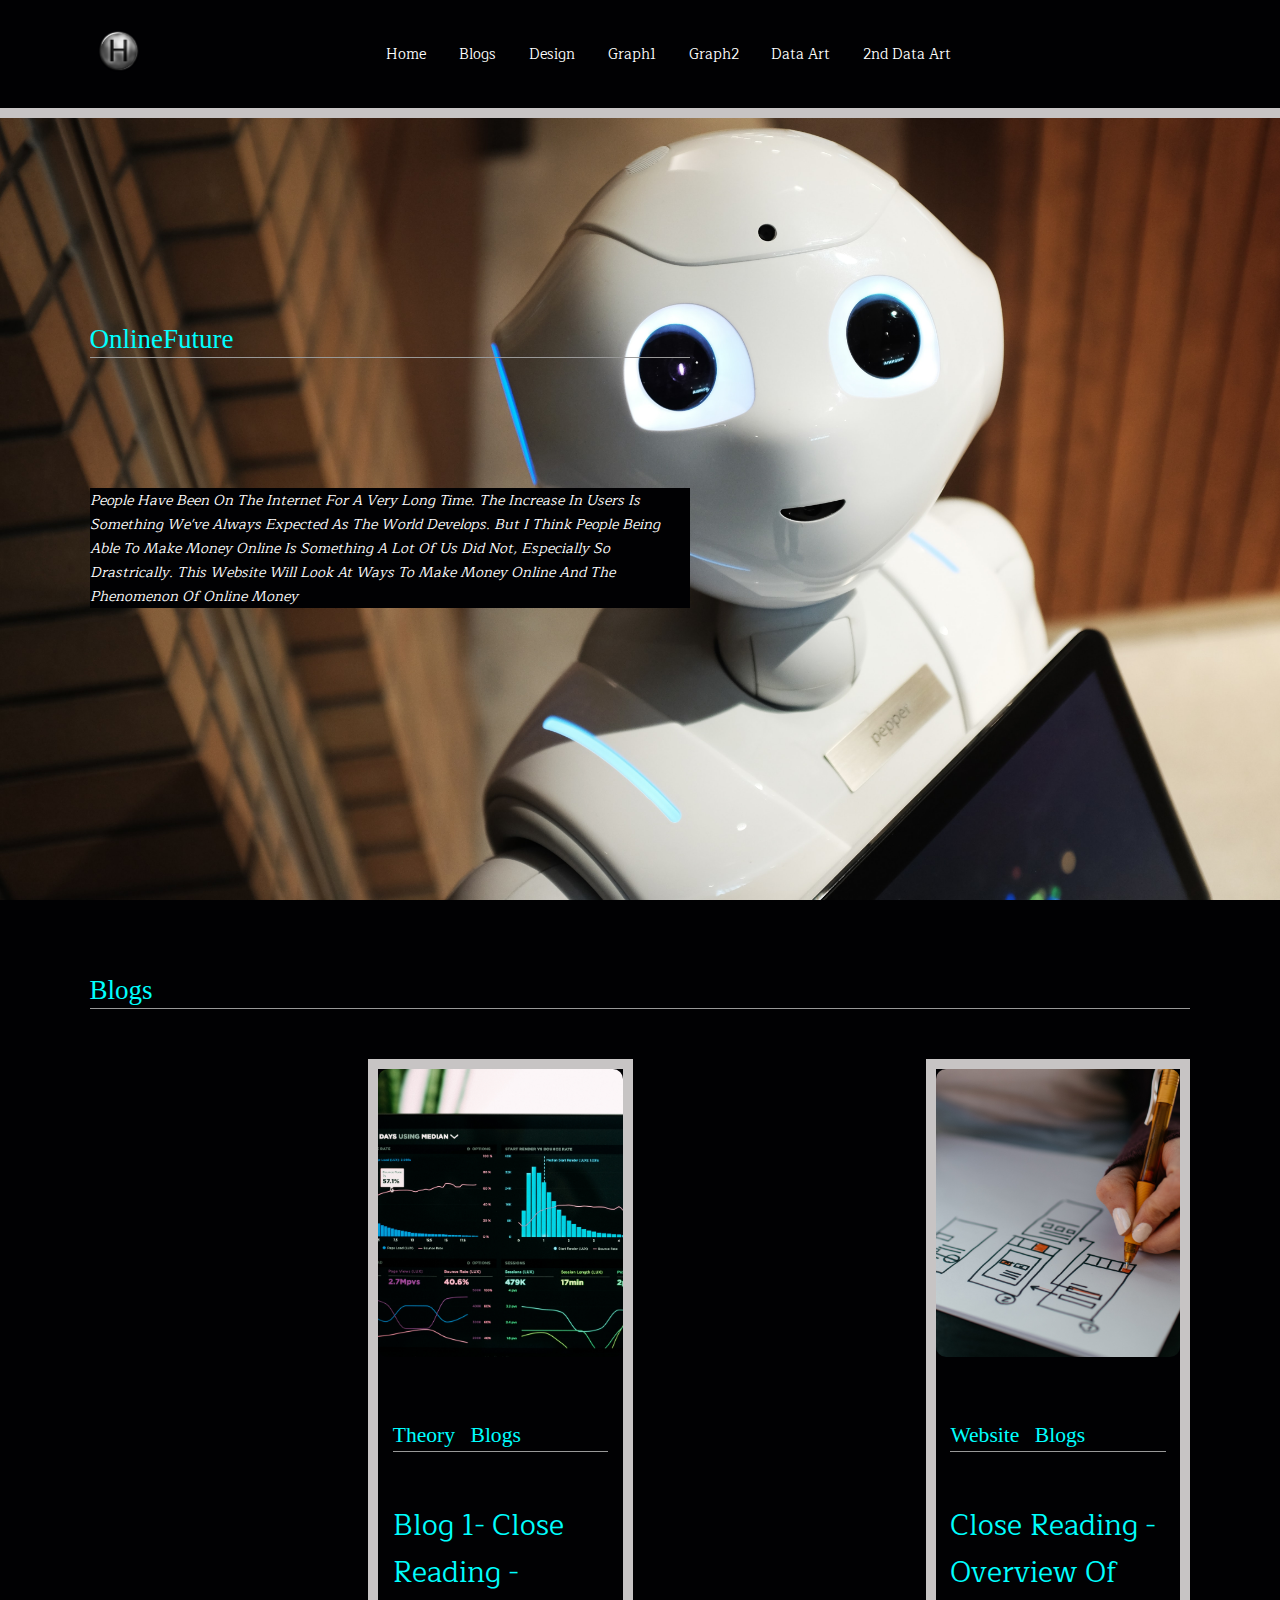
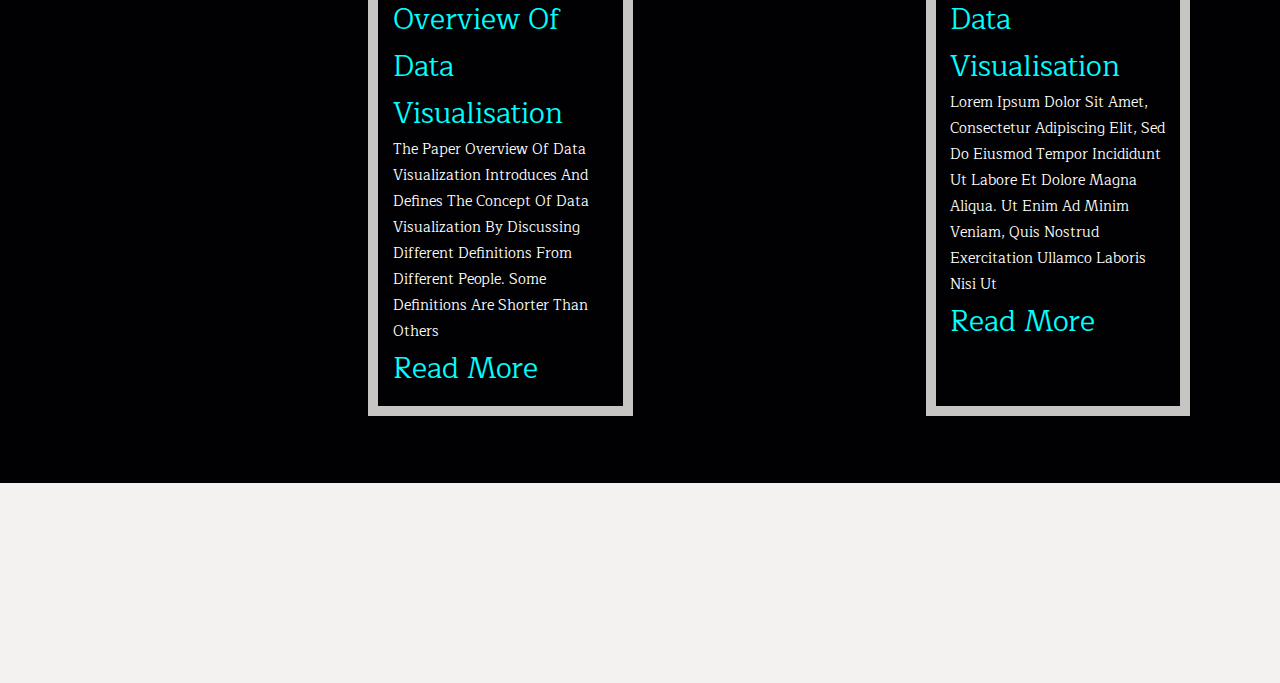
==== commit 6938791d: "EXAM" ====
--- a/index.html
+++ b/index.html
@@ -46,16 +46,17 @@
                     </a>
                
 
-                    <a href="DataVisualisationSecond.html" class="nav_link">
+                    <a href="InteractiveDataVisualisation.html" class="nav_link">
                         <i class="uil uil-file-graph"></i>Graph2
                     </a>
 
-                    <a href="InteractiveDataVisualisation.html" class="nav_link">
-                        <i class="uil uil-file-graph"></i>Graph3
+                    <a href="dataArt.html" class="nav_link">
+                        <i class="uil uil-file-graph"></i>Data Art
                     </a>
 
-                    <a href="InteractiveDataVisualisation.html" class="nav_link">
-                        <i class="uil uil-file-graph"></i>Data Art
+                    
+                    <a href="seconddataArt.html" class="nav_link">
+                        <i class="uil uil-file-graph"></i>2nd Data Art
                     </a>
 
 
--- a/assets/css/styles.css
+++ b/assets/css/styles.css
@@ -17,6 +17,17 @@
     text-decoration: none;
     text-transform: capitalize;
     transition: .5s liner;
+}
+
+h1 {
+    font-family: 'Monoton';
+    word-spacing: 10px;
+    color: aqua;
+       font-weight: 300;
+       font-size: 27px;
+       margin: 30px auto 50px auto;
+       line-height: 1.3;
+       border-bottom: solid 1px #999;
 }
 
 html {
@@ -286,3 +297,6 @@
 
 
 
+
+
+
